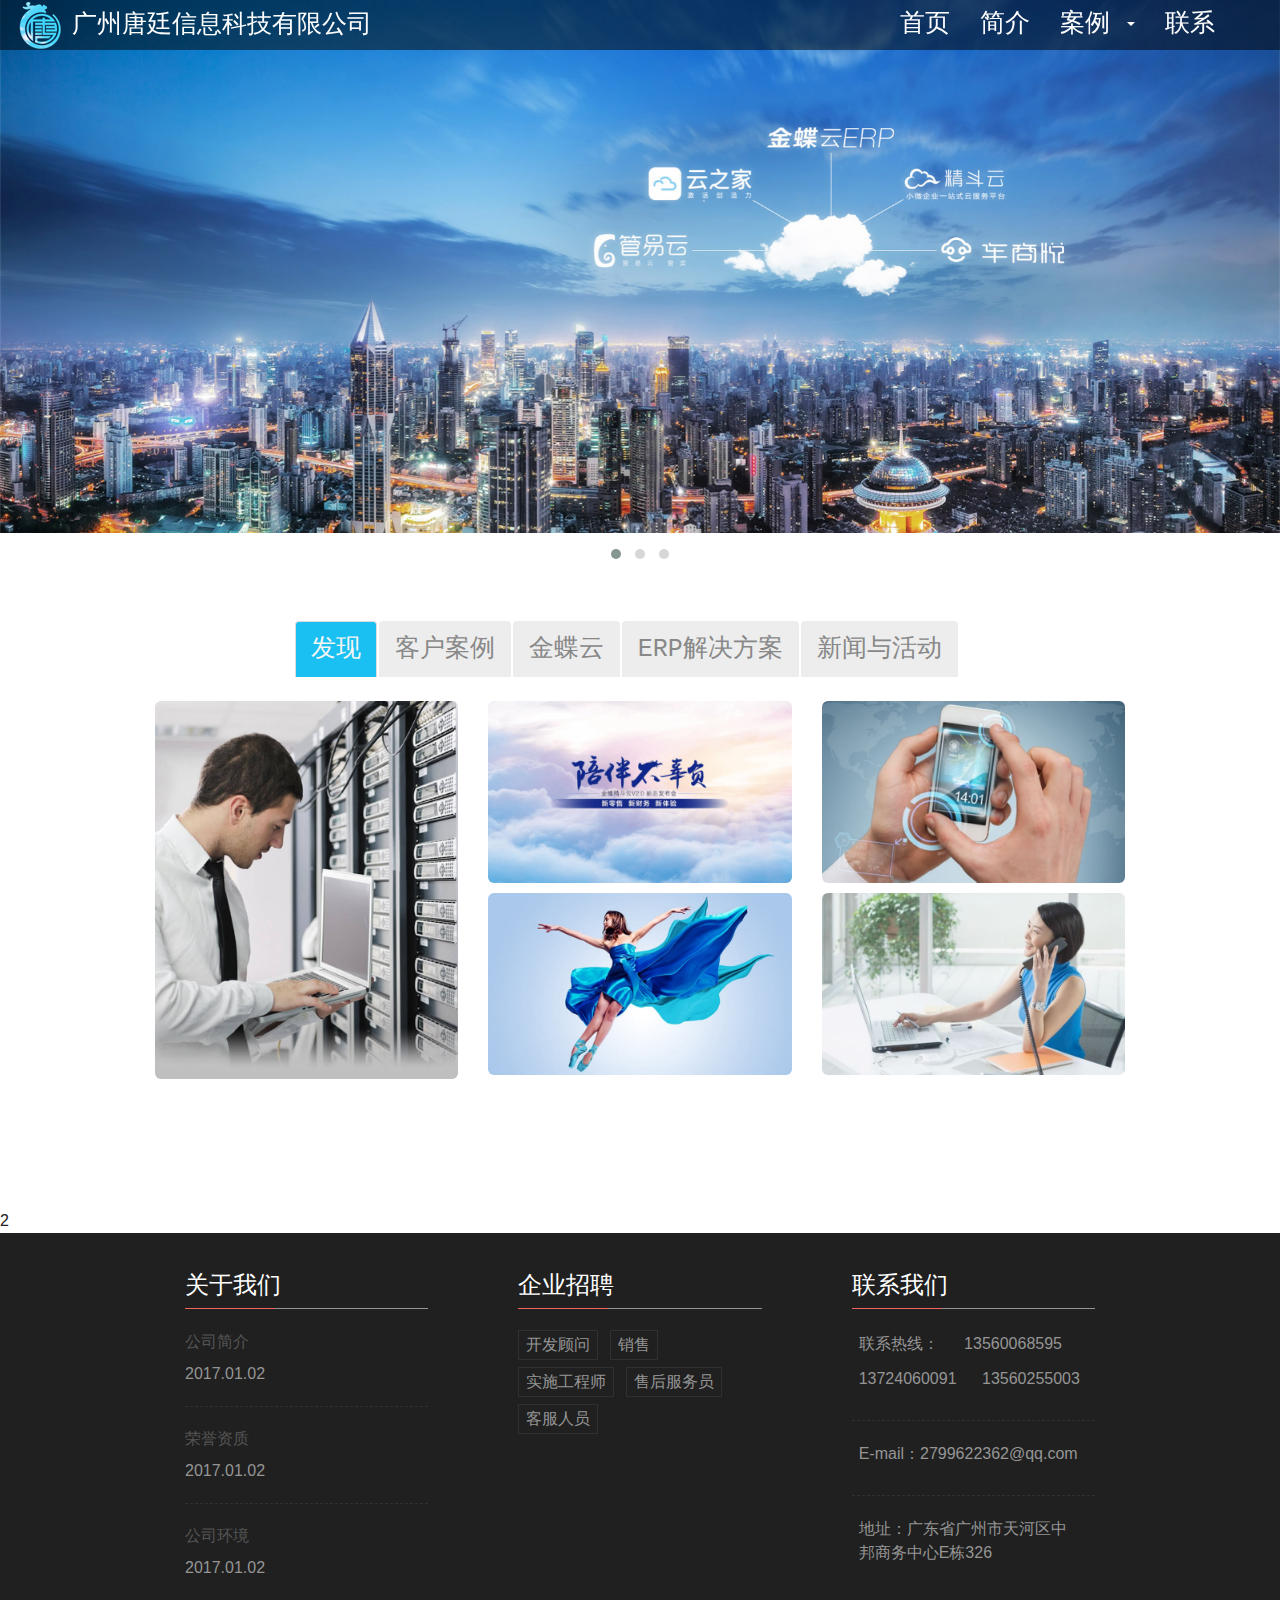
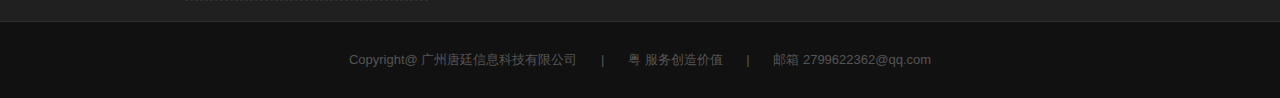
==== tangting_index.html @ fcd788cc "Initial commit" ====
<!DOCTYPE html>
<html lang="en">
<head>
    <meta charset="UTF-8">
    <!--ie兼容-->
    <meta http-equiv="x-ua-compatible" content="ie=edge">
    <!--手机自适应-->
    <meta name="viewport" content="width=device-width,initial-scale=1">
    <link rel="stylesheet" href="src/css/normalize.css">
    <link rel="stylesheet" href="src/css/bootstrap.min.css">
    <!--动画样式-->
    <link rel="stylesheet" href="src/css/animate.min.css">
    <!--轮播样式-->
    <link rel="stylesheet" href="src/css/docs.theme.min.css">
    <link rel="stylesheet" href="src/css/owl.carousel.min.css">
    <link rel="stylesheet" href="src/css/owl.theme.default.min.css">
    <link rel="stylesheet" href="src/css/tangting_css.css">
    <!--客服qq样式-->
    <link rel="stylesheet" href="src/css/tangqq.css">
    <title>广州唐廷信息科技有限公司</title>
</head>
<body>
<!--头部
导航栏和轮播图
-->
<header class="container-fluid clearfix">
    <nav class="navbar navbar-default navbar-fixed-top">
        <div class="navbar-header">
            <button type="button" data-toggle="collapse" data-target="#myNavbar" class="navbar-toggle">
                <span class="icon-bar"></span>
                <span class="icon-bar"></span>
                <span class="icon-bar"></span>
            </button>
            <a href="#" class="navbar-brand">
                <img src="src/img/logo01.png" alt="Logo" class="img-responsive nav-img-style" >
                <span class="company_name">广州唐廷信息科技有限公司</span>
            </a>
            <!--<a href="#" class="navbar-brand">-->
                <!--<span class="glyphicon glyphicon-tower"></span>-->
                <!--广州唐廷信息科技有限公司-->
            <!--</a>-->
        </div>
        <div class="collapse navbar-collapse" id="myNavbar" >
            <ul class="nav navbar-nav navbar-right" style="margin-right: 50px;">
                <li><a href="#">首页</a></li>
                <li><a href="#">简介</a></li>
                <li class="dropdown">
                    <a href="#" class="dropdown-toggle" data-toggle="dropdown">案例
                        <span class="caret"></span>
                    </a>
                    <ul class="dropdown-menu">
                        <li><a href="#">Demo</a></li>
                        <li><a href="#">Demo</a></li>
                        <li><a href="#">Demo</a></li>
                    </ul>
                </li>
                <li><a href="#">联系</a></li>
            </ul>
        </div>
    </nav>
</header>
<div class="owl-carousel owl-theme">
    <div class="item">
        <picture>
            <source srcset="src/img/bg01_l.jpg" media="(min-width:50em)">
            <source srcset="src/img/b1_s.jpg" media="(min-width:30em)">
            <img src="src/img/bg-l1.jpg" alt="company info">
        </picture>
    </div>
    <div class="item" >
        <picture>
            <source srcset="src/img/bg02_l.jpg" media="(min-width:50em)">
            <source srcset="src/img/b2_s.jpg" media="(min-width:30em)">
            <img src="src/img/bg-l2.jpg" alt="company info">
        </picture>
    </div>
    <div class="item" >
        <picture>
            <source srcset="src/img/bg03_l.jpg" media="(min-width:50em)">
            <source srcset="src/img/b3_s.jpg" media="(min-width:30em)">
            <img src="src/img/bg-l3.jpg" alt="company info">
        </picture>
    </div>
</div>
<!--主要内容公司简介和案例展示-->
<div class="container-fluid">
    <div class="content-intro">
        <div class="container" style="padding: 0">

            <ul class="nav nav-tabs text-center">
                <li class="active"><a class="font-color" data-toggle="tab" href="#discover"  >发现</a></li>
                <li><a class="font-color" data-toggle="tab" href="#mainCase">客户案例</a></li>
                <li><a class="font-color" data-toggle="tab" href="#kingdeeCloud">金蝶云</a></li>
                <li><a class="font-color" data-toggle="tab" href="#erpSolution">ERP解决方案</a></li>
                <li><a class="font-color" data-toggle="tab" href="#newsActivity">新闻与活动</a></li>
            </ul>

            <div class="tab-content">
                <div id="discover" class="tab-pane fade in active my-tab-style">
                    <div class="row">
                        <div class="col-sm-4 my-img-div">
                            <a href="#">
                                <div class="btn03">
                                    <img class="img-responsive img-rounded" src="src/img/tab1.jpg" alt="tab picture">
                                    <div class="overly"></div>
                                </div>
                            </a>
                        </div>
                        <div class="col-sm-8">
                            <div class="row">
                                <div class="col-sm-6">
                                    <a href="#">
                                        <div class="btn03">
                                            <img class="img-responsive img-rounded" src="src/img/tab1-1.png" alt="tab picture">
                                            <div class="overly"></div>
                                        </div>
                                    </a>
                                    <a href="#" class="tab-img-style">
                                        <div class="btn03">
                                            <img class="img-responsive img-rounded" src="src/img/tab1-2.jpg" alt="tab picture">
                                            <div class="overly"></div>
                                        </div>
                                    </a>
                                </div>
                                <div class="col-sm-6">
                                    <a href="#">
                                       <div class="btn03">
                                           <img class="img-responsive img-rounded" src="src/img/tab1-3.jpg" alt="tab picture">
                                           <div class="overly"></div>
                                       </div>
                                    </a>
                                    <a href="#" class="tab-img-style">
                                       <div class="btn03">
                                           <img class="img-responsive img-rounded" src="src/img/tab1-4.jpg" alt="tab picture">
                                           <div class="overly"></div>
                                       </div>
                                    </a>
                                </div>
                            </div>
                        </div>
                    </div>
                </div>
                <div id="mainCase" class="tab-pane fade my-tab-style">
                    <div class="row">
                        <div class="col-sm-4 my-img-div">
                            <a href="#">
                                <div class="btn03">
                                    <img class="img-responsive img-rounded" src="src/img/tab1.jpg" alt="tab picture">
                                    <div class="overly"></div>
                                </div>
                            </a>
                        </div>
                        <div class="col-sm-8">
                            <div class="row">
                                <div class="col-sm-6">
                                    <a href="#">
                                        <div class="btn03">
                                            <img class="img-responsive img-rounded" src="src/img/tab1-1.png" alt="tab picture">
                                            <div class="overly"></div>
                                        </div>
                                    </a>
                                    <a href="#" class="tab-img-style">
                                        <div class="btn03">
                                            <img class="img-responsive img-rounded" src="src/img/tab1-2.jpg" alt="tab picture">
                                            <div class="overly"></div>
                                        </div>
                                    </a>
                                </div>
                                <div class="col-sm-6">
                                    <a href="#">
                                        <div class="btn03">
                                            <img class="img-responsive img-rounded" src="src/img/tab1-3.jpg" alt="tab picture">
                                            <div class="overly"></div>
                                        </div>
                                    </a>
                                    <a href="#" class="tab-img-style">
                                        <div class="btn03">
                                            <img class="img-responsive img-rounded" src="src/img/tab1-4.jpg" alt="tab picture">
                                            <div class="overly"></div>
                                        </div>
                                    </a>
                                </div>
                            </div>
                        </div>
                    </div>
                </div>
                <div id="kingdeeCloud" class="tab-pane fade my-tab-style">
                    <div class="row">
                        <div class="col-sm-4 my-img-div">
                            <a href="#">
                                <div class="btn03">
                                    <img class="img-responsive img-rounded" src="src/img/tab1.jpg" alt="tab picture">
                                    <div class="overly"></div>
                                </div>
                            </a>
                        </div>
                        <div class="col-sm-8">
                            <div class="row">
                                <div class="col-sm-6">
                                    <a href="#">
                                        <div class="btn03">
                                            <img class="img-responsive img-rounded" src="src/img/tab1-1.png" alt="tab picture">
                                            <div class="overly"></div>
                                        </div>
                                    </a>
                                    <a href="#" class="tab-img-style">
                                        <div class="btn03">
                                            <img class="img-responsive img-rounded" src="src/img/tab1-2.jpg" alt="tab picture">
                                            <div class="overly"></div>
                                        </div>
                                    </a>
                                </div>
                                <div class="col-sm-6">
                                    <a href="#">
                                        <div class="btn03">
                                            <img class="img-responsive img-rounded" src="src/img/tab1-3.jpg" alt="tab picture">
                                            <div class="overly"></div>
                                        </div>
                                    </a>
                                    <a href="#" class="tab-img-style">
                                        <div class="btn03">
                                            <img class="img-responsive img-rounded" src="src/img/tab1-4.jpg" alt="tab picture">
                                            <div class="overly"></div>
                                        </div>
                                    </a>
                                </div>
                            </div>
                        </div>
                    </div>
                </div>
                <div id="erpSolution" class="tab-pane fade my-tab-style">
                    <div class="row">
                        <div class="col-sm-4 my-img-div">
                            <a href="#">
                                <div class="btn03">
                                    <img class="img-responsive img-rounded" src="src/img/tab1.jpg" alt="tab picture">
                                    <div class="overly"></div>
                                </div>
                            </a>
                        </div>
                        <div class="col-sm-8">
                            <div class="row">
                                <div class="col-sm-6">
                                    <a href="#">
                                        <div class="btn03">
                                            <img class="img-responsive img-rounded" src="src/img/tab1-1.png" alt="tab picture">
                                            <div class="overly"></div>
                                        </div>
                                    </a>
                                    <a href="#" class="tab-img-style">
                                        <div class="btn03">
                                            <img class="img-responsive img-rounded" src="src/img/tab1-2.jpg" alt="tab picture">
                                            <div class="overly"></div>
                                        </div>
                                    </a>
                                </div>
                                <div class="col-sm-6">
                                    <a href="#">
                                        <div class="btn03">
                                            <img class="img-responsive img-rounded" src="src/img/tab1-3.jpg" alt="tab picture">
                                            <div class="overly"></div>
                                        </div>
                                    </a>
                                    <a href="#" class="tab-img-style">
                                        <div class="btn03">
                                            <img class="img-responsive img-rounded" src="src/img/tab1-4.jpg" alt="tab picture">
                                            <div class="overly"></div>
                                        </div>
                                    </a>
                                </div>
                            </div>
                        </div>
                    </div>
                </div>
                <div id="newActivity" class="tab-pane fade my-tab-style">
                    <div class="row">
                        <div class="col-sm-4 my-img-div">
                            <a href="#">
                                <div class="btn03">
                                    <img class="img-responsive img-rounded" src="src/img/tab1.jpg" alt="tab picture">
                                    <div class="overly"></div>
                                </div>
                            </a>
                        </div>
                        <div class="col-sm-8">
                            <div class="row">
                                <div class="col-sm-6">
                                    <a href="#">
                                        <div class="btn03">
                                            <img class="img-responsive img-rounded" src="src/img/tab1-1.png" alt="tab picture">
                                            <div class="overly"></div>
                                        </div>
                                    </a>
                                    <a href="#" class="tab-img-style">
                                        <div class="btn03">
                                            <img class="img-responsive img-rounded" src="src/img/tab1-2.jpg" alt="tab picture">
                                            <div class="overly"></div>
                                        </div>
                                    </a>
                                </div>
                                <div class="col-sm-6">
                                    <a href="#">
                                        <div class="btn03">
                                            <img class="img-responsive img-rounded" src="src/img/tab1-3.jpg" alt="tab picture">
                                            <div class="overly"></div>
                                        </div>
                                    </a>
                                    <a href="#" class="tab-img-style">
                                        <div class="btn03">
                                            <img class="img-responsive img-rounded" src="src/img/tab1-4.jpg" alt="tab picture">
                                            <div class="overly"></div>
                                        </div>
                                    </a>
                                </div>
                            </div>
                        </div>
                    </div>
                </div>
            </div>
        </div>

    </div>
</div>
    <div class="content-case">2</div>
</div>
<!--底部返回-->
<footer class="main-footer">
    <div class="container">
        <div class="row">
            <div class=" col-sm-4 col-md-4 col-lg-4">
                <div class="widget">
                    <h4 class="title">
                        关于我们
                    </h4>
                    <div class="content recent-content">
                        <div class="recent_sigle_post">
                            <a href="#">公司简介</a>
                            <div class="date">2017.01.02</div>
                        </div>
                        <div class="recent_sigle_post">
                            <a href="#">荣誉资质</a>
                            <div class="date">2017.01.02</div>
                        </div>
                        <div class="recent_sigle_post">
                            <a href="#">公司环境</a>
                            <div class="date">2017.01.02</div>
                        </div>
                    </div>
                </div>
            </div>
            <div class="col-sm-4 col-md-4 col-lg-4">
                <div class="widget">
                    <h4 class="title">
                        企业招聘
                    </h4>
                    <div class="content tag-clound">
                        <a href="#">开发顾问</a>
                        <a href="#">销售</a>
                        <a href="#">实施工程师</a>
                        <a href="#">售后服务员</a>
                        <a href="#">客服人员</a>
                    </div>
                </div>
            </div>
            <div class="col-sm-4 col-md-4 col-lg-4">
                <div class="widget">
                    <h4 class="title">
                        联系我们
                    </h4>
                    <div class="content tag-clound friend-link">
                        <a href="#">联系热线：</a>
                        <a href="#">13560068595</a>
                        <a href="#">13724060091</a>
                        <a href="#">13560255003</a>
                        <hr>
                        <a href="#">E-mail：2799622362@qq.com</a>
                        <hr>
                        <a href="#">地址：广东省广州市天河区中邦商务中心E栋326</a>
                    </div>
                </div>
            </div>
        </div>
    </div>
    <div class="copyright">
            <span>
                Copyright@
                <a href="#">广州唐廷信息科技有限公司</a>
            </span>
        <span style="margin: 0 20px">|</span>
        <span>
                粤  服务<a href="#">创造价值</a>
            </span>
        <span style="margin: 0 20px">|</span>
        <span>
                邮箱
                <a href="#">2799622362@qq.com</a>
            </span>
    </div>
</footer>

<!-- 客服qq -->
<div class="main-im">
    <div id="open_im" class="open-im">&nbsp;</div>
    <div class="im_main" id="im_main">
        <div id="close_im" class="close-im"><a href="javascript:void(0);" title="点击关闭">&nbsp;</a></div>
        <a href="http://wpa.qq.com/msgrd?v=3&uin=2799622362&site=qq&menu=yes" target="_blank" class="im-qq qq-a" title="在线QQ客服">
            <div class="qq-container"></div>
            <div class="qq-hover-c"><img class="img-qq" src="src/img/qq.png"></div>
            <span> QQ在线咨询</span>
        </a>
        <div class="im-tel">
            <div>售前咨询热线</div>
            <div class="tel-num">020-32030803</div>
            <div>售后咨询热线</div>
            <div class="tel-num">13724060091</div>
        </div>
        <div class="im-footer" style="position:relative">
            <div class="weixing-container">
                <div class="weixing-show">
                    <div class="weixing-txt">QQ扫一扫<br>欢迎交流</div>
                    <img class="weixing-ma" src="src/img/join.png">
                    <div class="weixing-sanjiao"></div>
                    <div class="weixing-sanjiao-big"></div>
                </div>
            </div>
            <div class="go-top"><a href="javascript:;" title="返回顶部"></a> </div>
            <div style="clear:both"></div>
        </div>
    </div>
</div>



</body>
<script src="src/js/jquery.min.js"></script>
<script src="src/js/owl.carousel.min.js"></script>
<script src="src/js/bootstrap.js"></script>
<script src="src/js/tangting_js.js"></script>
<script>
    $(function(){
        $('#close_im').bind('click',function(){
            $('#main-im').css("height","0");
            $('#im_main').hide();
            $('#open_im').show();
        });
        $('#open_im').bind('click',function(e){
            $('#main-im').css("height","272");
            $('#im_main').show();
            $(this).hide();
        });
        $('.go-top').bind('click',function(){
            clearTimeout(timer);
            var timer=setTimeout(function () {
                $(window).scrollTop(0);
            },500);
        });
        $(".weixing-container").bind('mouseenter',function(){
            $('.weixing-show').show();
        })
        $(".weixing-container").bind('mouseleave',function(){
            $('.weixing-show').hide();
        });
    });
</script>
</html>
---- src/css/tangting_css.css ----
.navbar-default{
    background:  rgba(0,0,0,0.5);
    border: none;
    color: #FFFFFF ;
}
.navbar-brand{
    margin:0;
    padding:0;
    font-size: 25px !important;
    color:  #FFFFFF  !important;
}

.dropdown-menu{
    background-color: rgba(0,0,0,0.5);
}

.nav-img-style{
    display: inline !important;
}

@media only screen and (max-width: 426px){
    .company_name{
        display: none !important;
    }
}

.dropdown a:hover,a:focus{
    background-color:rgba(0,0,0,0.8) !important;
}

.nav-tabs {
    border-bottom:none;
}


 ul li a{
    font-size: 25px !important;
     font-family: "Consolas", "Menlo", "Courier", monospace;
    color:  #FFFFFF !important;
}
 .my-tab-style{
     margin-top: 15px;
 }
.font-color{
    /*border: 1px solid rgba(0,185,239,0.9) !important;*/
    border-bottom: none  !important;
    background-color: rgba(237,237,237,1);
    color:rgba(136,136,136,1) !important;
}
.active .font-color{
     color: whitesmoke !important;
    background-color:rgba(0,185,239,0.9) !important;
 }

 .font-color:hover,.font-color:focus{
     color: whitesmoke !important;
     background-color:rgba(0,185,239,0.9) !important;
 }

 .btn03{
     width:100%;
     overflow: hidden;
     margin-top:10px;
     position: relative;
 }
 .btn03 img{
     position: relative;
     top:0;
     left:0;
 }
 .btn03 .overly{
     background: rgba(0,0,0,0.5);
     height: 100%;
     left:0;
     top:100%;
     width:100%;
     position: absolute;
     border-radius: 5px;
     -webkit-border-radius:5px;
     -moz-border-radius:5px;
     -webkit-transition: all 0.5s;
     -moz-transition: all 0.5s;
     -o-transition: all 0.5s;
     transition: all 0.5s;
 }

.btn03:hover .overly{
    top: 0;
}

.tab-content{
    margin-bottom: 130px;
}

@media only screen and (max-width: 800px){
    .tab-content{
        margin-bottom: 50px;
    }
}

@media only screen and (max-width: 1200px){
    .tab-content{
        margin-bottom: 80px;
    }
}


/*底部*/
a{
    color: #555555;
    text-decoration: none;
}

.main-footer{
    background: #202020;
    padding: 35px 0 0;
    color: #959595;
}
.widget{
    padding: 0px 30px;
}
.widget .title{
    font-size: 1.5em;
    color: #fff;
    background-color: #202020;
    margin-top: 0;
    padding-bottom: 7px;
    border-bottom: 1px solid #959595 ;
    margin-bottom: 21px;
    position: relative;
}
.widget .title:after{
    content: "";
    width: 90px;
    height: 1px;
    background: #f4645f;
    position: absolute;
    left: 0;
    bottom: -1px;
}
.recent_sigle_post {
    margin: 20px  0;
    padding-bottom: 20px;
    border-bottom: 1px dashed #303030;  /*添加一条虚线*/
}
.recent_sigle_post .date{
    margin-top: 8px;
}

.widget .tag-clound a{
    /*border: 1px solid grey;
    display: inline-block;
    color: #fff;
    margin: 2px;
    padding: 3px 8px;*/
    border: 1px solid #303030;
    padding: 2px 7px;
    color: #959595;
    line-height: 1.5em;
    display: inline-block;
    margin: 0 7px 7px 0;
    -webkit-transition: all 0.2s ease;
    -o-transition: all 0.2s ease;
    transition: all 0.2s ease;

}
.widget .friend-link a{
    border: none;
}
.friend-link hr{
    border: 0;
    border-top: 1px dashed #303030;
}
.widget .tag-clound a:hover{
    background:#f4645f;
    color: #fff;
    text-decoration: none;
}
.copyright{
    background: #111;
    font-size: 13px;
    text-align: center;
    color: #555555;
    padding-top: 28px;
    padding-bottom: 28px;
    border-top: 1px solid #303030;
}
.copyright span a{
    text-decoration: none;
}

@media only screen and (max-width:  750px){
    .content-intro{
        margin-top: 50px;
    }
    .nav-tabs{
       display: none;
    }
}


@media only screen and (min-width:1000px){
    .content-intro{
        margin-top: 50px;
    }
    .nav-tabs{
        margin-left:15.5%;
    }
}

@media only screen and (min-width:1210px){
    .content-intro{
        margin-top: 50px;
    }
    .nav-tabs{
        margin-left:20.5%;
    }
    .navbar-brand{
       margin-left: 15px;
       margin-right: 15px;
    }
}










 /*.my-img-div{*/
    /*overflow: hidden;*/
    /*position: relative;*/
    /*-webkit-box-shadow: 1px 1px 3px 0 rgba(0, 0, 0, 0.3);*/
    /*-moz-box-shadow: 1px 1px 3px 0 rgba(0, 0, 0, 0.3);*/
    /*box-shadow: 1px 1px 3px 0 rgba(0, 0, 0, 0.3);*/
 /*}*/

 /*#discover a img{*/
     /*margin-top: 10px;*/
     /*position: relative;*/
     /*width:100%;*/
     /*top:0;*/
     /*left:0;*/
 /*}*/
 /**/
 /*a .overly{*/
     /*background: rgba(0, 0, 0, 0.5);*/
     /*height: 100%;*/
     /*left: 0;*/
     /*top: 100%;*/
     /*width: 100%;*/
     /*position: absolute;*/
     /*-webkit-transition: all 0.5s;*/
     /*-moz-transition: all 0.5s;*/
     /*-o-transition: all 0.5s;*/
     /*transition: all 0.5s;*/
 /*}*/

/*.my-img-div a:hover{*/
    /*top:0;*/
/*}*/
---- src/css/tangqq.css ----
*{margin:0;padding:0;list-style-type:none;}
a,img{border:0;}
a{text-decoration:none;}
a:hover{text-decoration:underline;}


/* 主要css样式*/
.main-im{position:fixed;right:10px;top:300px;z-index:100;width:110px;height:272px;}
.main-im .qq-a{display:block;width:106px;height:116px;font-size:14px;color:#0484cd;text-align:center;position:relative;}
.main-im .qq-a span{bottom:5px;position:absolute;width:90px;left:10px;}
.main-im .qq-hover-c{width:70px;height:70px;border-radius:35px;position:absolute;left:18px;top:10px;overflow:hidden;z-index:9;}
.main-im .qq-container{z-index:99;position:absolute;width:109px;height:118px;border-top-left-radius:10px;border-top-right-radius:10px;border-bottom:1px solid #dddddd;background:url(http://demo.lanrenzhijia.com/2015/service0119/images/qq-icon-bg.png) no-repeat center 8px;}
.main-im .img-qq{max-width:60px;display:block;position:absolute;left:6px;top:3px;-moz-transition:all 0.5s;-webkit-transition:all 0.5s;-o-transition:all 0.5s;transition:all 0.5s;}
.main-im .im-qq:hover .img-qq{max-width:70px;left:1px;top:8px;position:absolute;}
.main-im .im_main{background:#F9FAFB;border:1px solid #dddddd;border-radius:10px;background:#F9FAFB;display:none;}
.main-im .im_main .im-tel{color:#000000;text-align:center;width:109px;height:105px;border-bottom:1px solid #dddddd;}
.main-im .im_main .im-tel div{font-weight:bold;font-size:12px;margin-top:6px;}
.main-im .im_main .im-tel .tel-num{font-family:Arial;font-weight:bold;color:#e66d15;}
.main-im .im_main .im-tel:hover{background:#fafafa;}
.main-im .im_main .weixing-container{width:55px;height:47px;border-right:1px solid #dddddd;background:#f5f5f5;border-bottom-left-radius:10px;background:url(http://demo.lanrenzhijia.com/2015/service0119/images/weixing-icon.png) no-repeat center center;float:left;}
.main-im .im_main .weixing-show{width:112px;height:172px;background:#ffffff;border-radius:10px;border:1px solid #dddddd;position:absolute;left:-125px;top:-126px;}
.main-im .im_main .weixing-show .weixing-sanjiao{width:0;height:0;border-style:solid;border-color:transparent transparent transparent #ffffff;border-width:6px;left:112px;top:134px;position:absolute;z-index:2;}
.main-im .im_main .weixing-show .weixing-sanjiao-big{width:0;height:0;border-style:solid;border-color:transparent transparent transparent #dddddd;border-width:8px;left:112px;top:132px;position:absolute;}
.main-im .im_main .weixing-show .weixing-ma{width:104px;height:103px;padding-left:5px;padding-top:5px;}
.main-im .im_main .weixing-show .weixing-txt{position:absolute;top:110px;left:7px;width:100px;margin:0 auto;text-align:center;}
.main-im .im_main .go-top{width:50px;height:47px;background:#f5f5f5;border-bottom-right-radius:10px;background:url(http://demo.lanrenzhijia.com/2015/service0119/images/totop-icon.png) no-repeat center center;float:right;}
.main-im .im_main .go-top a{display:block;width:52px;height:47px;}
.main-im .close-im{position:absolute;right:10px;top:-12px;z-index:100;width:24px;height:24px;}
.main-im .close-im a{display:block;width:24px;height:24px;background:url(http://demo.lanrenzhijia.com/2015/service0119/images/close_im.png) no-repeat left top;}
.main-im .close-im a:hover{text-decoration:none;}
.main-im .open-im{cursor:pointer;margin-left:68px;width:40px;height:133px;background:url(http://demo.lanrenzhijia.com/2015/service0119/images/open_im.png) no-repeat left top;}
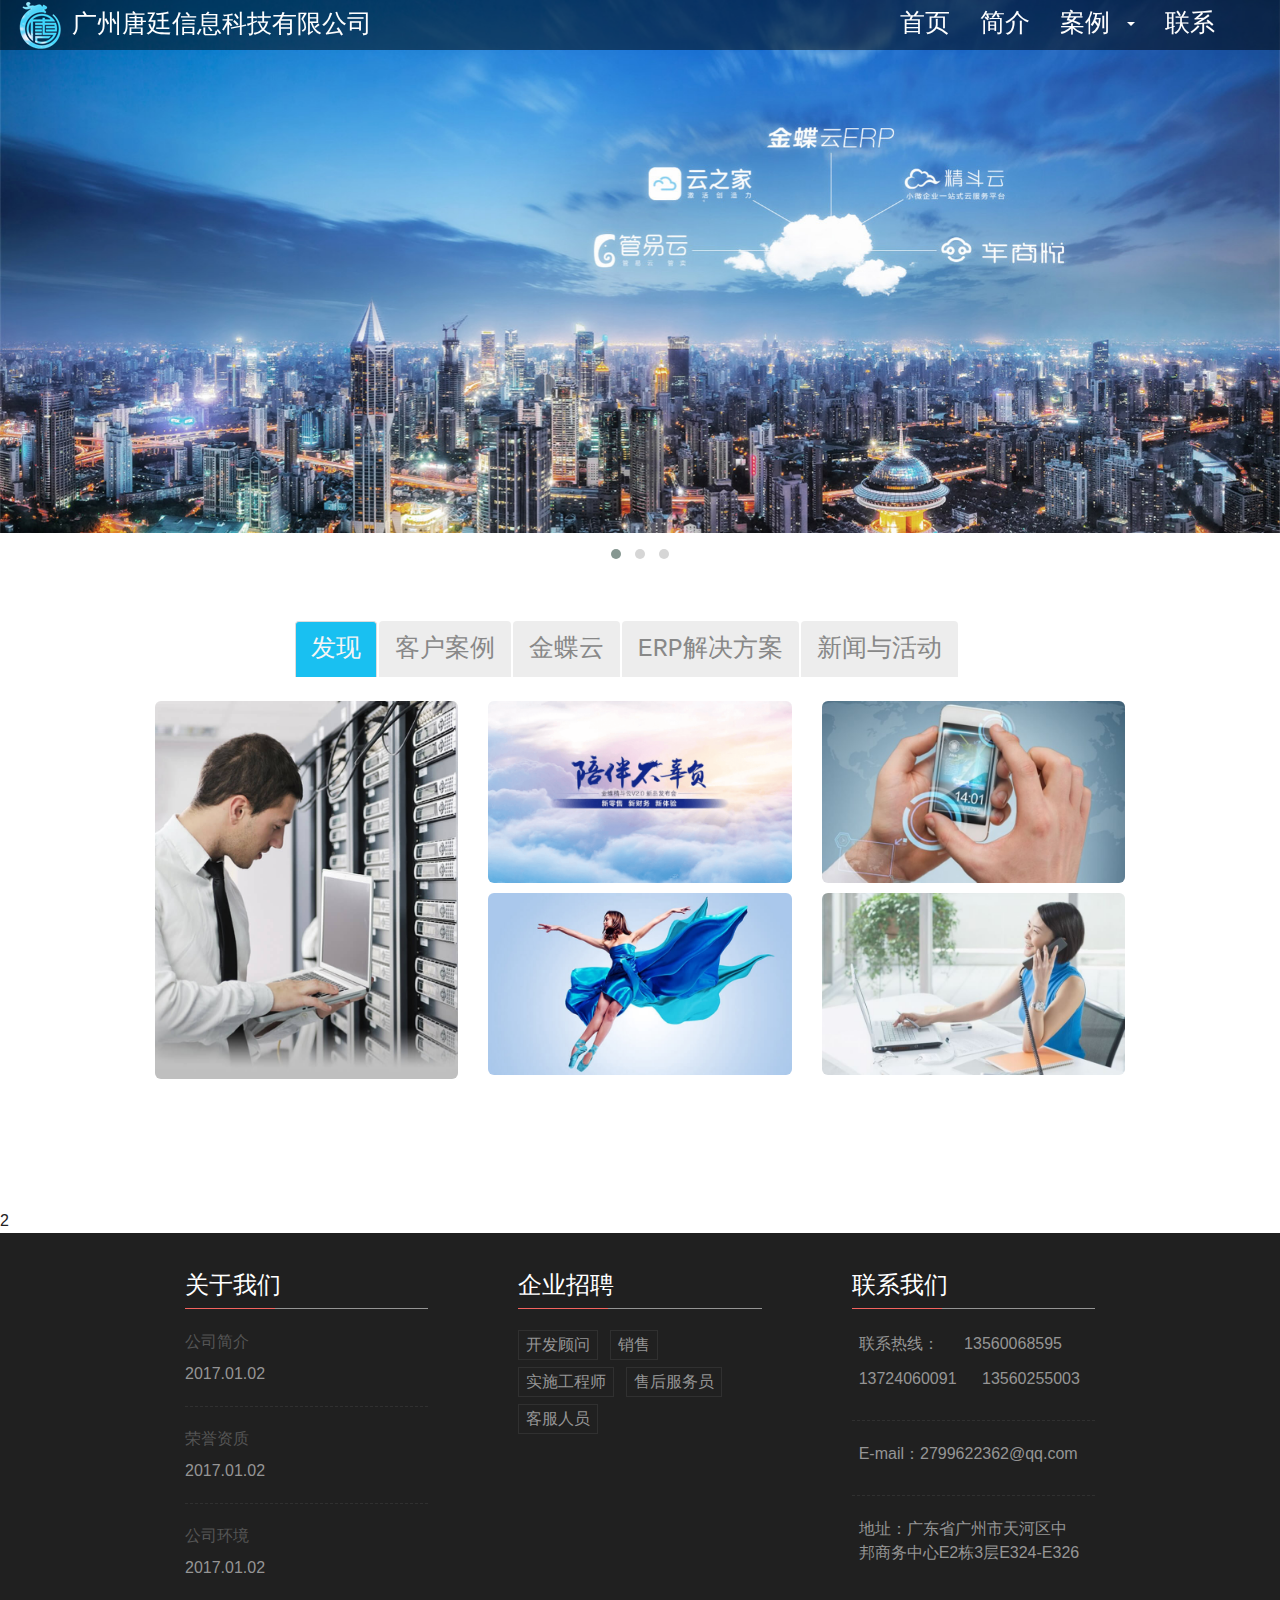
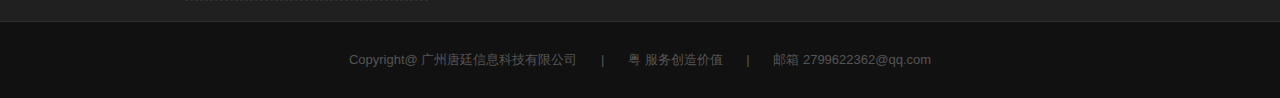
==== commit 1079bc62: "modefy some information" ====
--- a/tangting_index.html
+++ b/tangting_index.html
@@ -375,7 +375,7 @@
                         <hr>
                         <a href="#">E-mail：2799622362@qq.com</a>
                         <hr>
-                        <a href="#">地址：广东省广州市天河区中邦商务中心E栋326</a>
+                        <a href="#">地址：广东省广州市天河区中邦商务中心E2栋3层E324-E326</a>
                     </div>
                 </div>
             </div>
@@ -410,9 +410,9 @@
         </a>
         <div class="im-tel">
             <div>售前咨询热线</div>
-            <div class="tel-num">020-32030803</div>
-            <div>售后咨询热线</div>
-            <div class="tel-num">13724060091</div>
+            <div class="tel-num">13560068595</div>
+            <div>售后在线服务</div>
+            <div class="tel-num">2799622362</div>
         </div>
         <div class="im-footer" style="position:relative">
             <div class="weixing-container">
